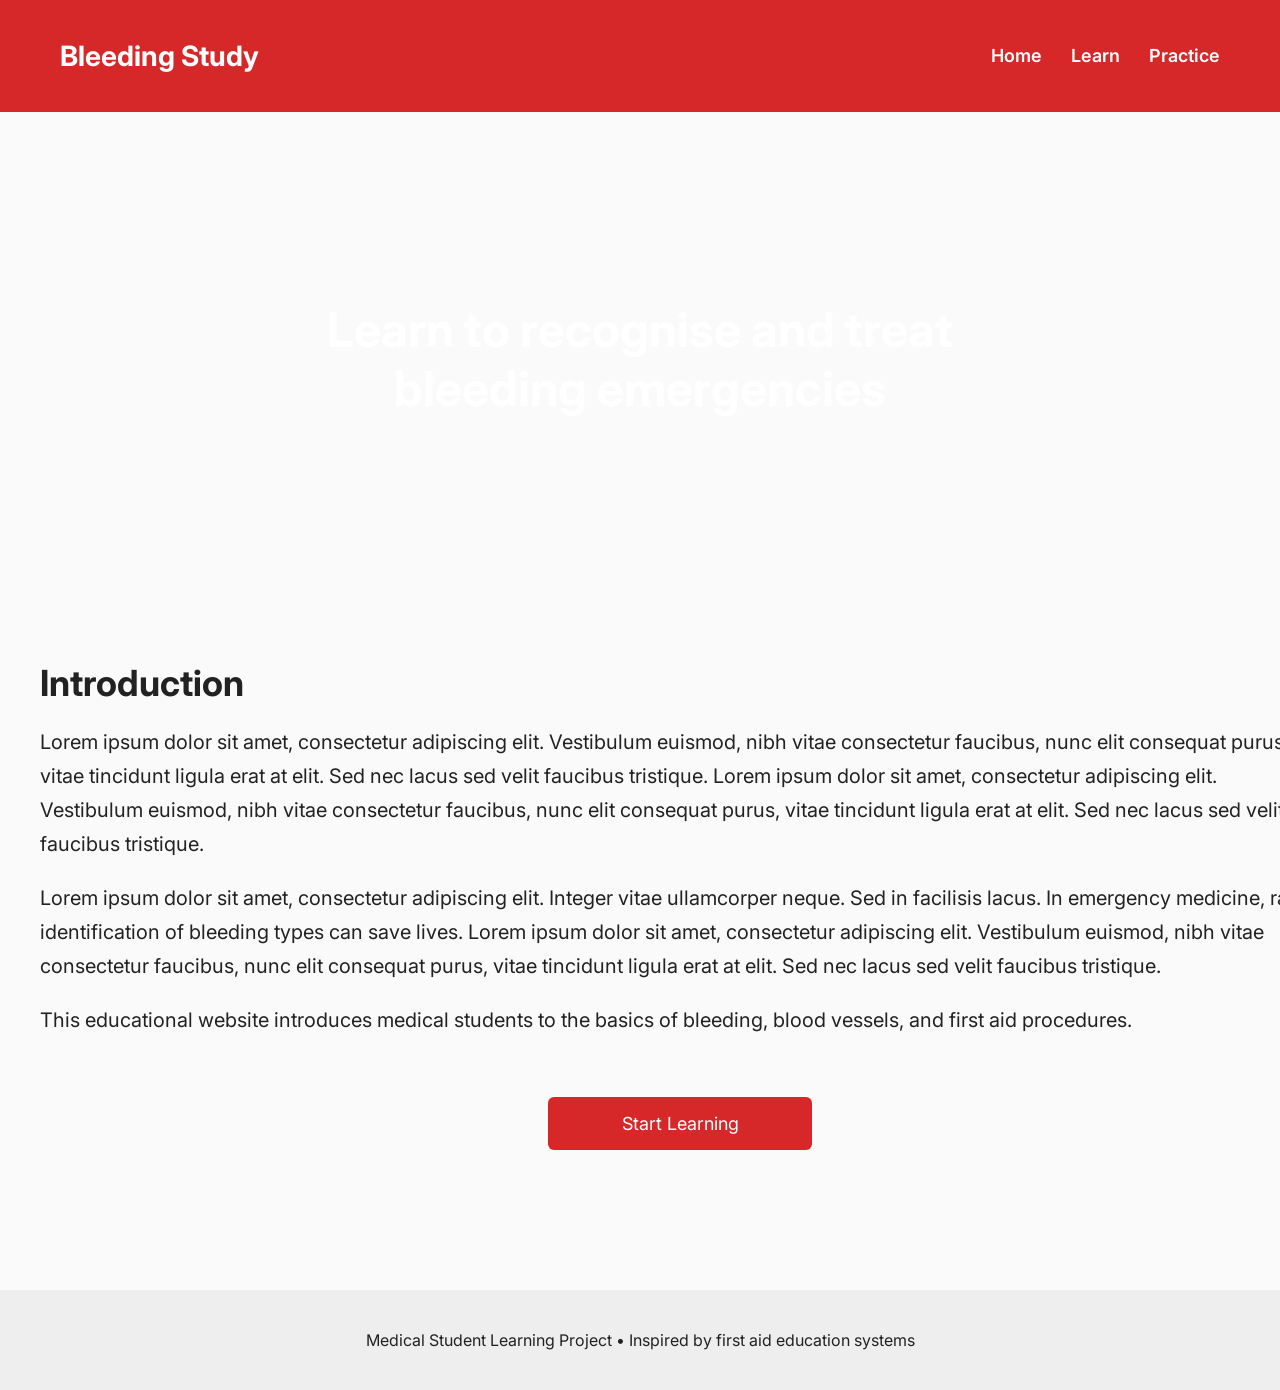
==== index.html @ e58a8ed6 "Add files via upload" ====
<!DOCTYPE html>
<html>
<head>

<title>Bleeding First Aid Learning</title>

<link rel="stylesheet" href="style.css">
<meta name="viewport" content="width=device-width, initial-scale=1.0">

<link href="https://fonts.googleapis.com/css2?family=Inter:wght@300;400;600&display=swap" rel="stylesheet">

</head>

<body>

<header>

<h1>Bleeding Study</h1>

<nav>
<a href="index.html">Home</a>
<a href="learn.html">Learn</a>
<a href="practice.html">Practice</a>
</nav>

</header>

<div class="page-content">
    <section class="hero">

<h2>Learn to recognise and treat bleeding emergencies</h2>

</section>

<div class="container">

<h2>Introduction</h2>

<p>
Lorem ipsum dolor sit amet, consectetur adipiscing elit. Vestibulum euismod,
nibh vitae consectetur faucibus, nunc elit consequat purus, vitae tincidunt
ligula erat at elit. Sed nec lacus sed velit faucibus tristique. Lorem ipsum dolor sit amet, consectetur adipiscing elit. Vestibulum euismod,
nibh vitae consectetur faucibus, nunc elit consequat purus, vitae tincidunt
ligula erat at elit. Sed nec lacus sed velit faucibus tristique.
</p>

<p>
Lorem ipsum dolor sit amet, consectetur adipiscing elit. Integer vitae
ullamcorper neque. Sed in facilisis lacus. In emergency medicine,
rapid identification of bleeding types can save lives.
Lorem ipsum dolor sit amet, consectetur adipiscing elit. Vestibulum euismod,
nibh vitae consectetur faucibus, nunc elit consequat purus, vitae tincidunt
ligula erat at elit. Sed nec lacus sed velit faucibus tristique.
</p>

<p>
This educational website introduces medical students to the
basics of bleeding, blood vessels, and first aid procedures.
</p>


<div style="text-align:center">

<a class="btn" href="learn.html">Start Learning</a>

</div>

</div>


</div>

<footer>

Medical Student Learning Project • Inspired by first aid education systems

</footer>

</body>
</html>
---- style.css ----
body{
font-family:'Inter', sans-serif;
margin:0;
background:#fafafa;
color:#222;
min-height: 100vh;
display:flex;
flex-direction:column;
}

/* HEADER */

header{
background:#d62828;
padding:20px 60px;
display:flex;
justify-content:space-between;
align-items:center;
flex-wrap:wrap;
position:sticky;
top:0;
z-index:1000;
}

header h1{
color:white;
font-size:28px;
}

nav a{
color:white;
margin-left:25px;
font-weight:600;
text-decoration:none;
font-size:18px;
transition:0.2s;
}

nav a:hover{
color:black;
}

/* HERO */

.hero{
background:url("images/ambulance.jpg");
background-size:cover;
background-position:center;
height:420px;
display:flex;
align-items:center;
justify-content:center;
text-align:center;
color:white;
padding:20px;
margin-top:0px;
}

.hero h2{
font-size:48px;
max-width:800px;
}

/* CONTAINER */

.container{
max-width:1400px;
margin:auto;
padding:60px 40px;
flex:1;
width:100%;
}

/* TEXT */

h2{
font-size:36px;
margin-bottom:4px;
}

p{
font-size:20px;
line-height:1.7;
}

/* BUTTON */

.btn{
background:#d62828;
color:white;
padding:16px 32px;
border-radius:6px;
text-decoration:none;
display:inline-block;
margin-top:40px;
transition:0.2s;
font-size:18px;
min-width: 200px;
text-align: center;
}

.btn:hover{
background:white;
color:black;
border:1px solid black;
/* transform:scale(1); */
}

/* LEARN GRID */

.topic{
display:grid;
grid-template-columns:1fr 1fr;
gap:80px;
margin:100px 0;
align-items:center;
}

.topic img{
width:90%;
border-radius:10px;
}

/* FOOTER */

footer{
background:#eee;
text-align:center;
padding:40px;
margin-top:80px;
font-size:16px;
}

/* FLASHCARD LAYOUT */

.flashcard-grid{
display:grid;
grid-template-columns:repeat(3,1fr);
gap:150px;
margin-top:80px;
margin-bottom:120px;

}

.card-container{
perspective:1000px;
height:300px;

}

.card{
width:100%;
height:100%;
position:relative;
transform-style:preserve-3d;
transition:transform 0.6s;
cursor:pointer;
}

.card.flip{
transform:rotateY(180deg);
}

.card-face{
position:absolute;
width:100%;
height:100%;
backface-visibility:hidden;
background:white;
border-radius:10px;
box-shadow:0 6px 20px rgba(0,0,0,0.1);
padding:25px;
display:flex;
flex-direction:column;
justify-content:center;
box-sizing: border-box;
left: 0;
}

.card-back{
transform:rotateY(180deg);
}

/*.card input{
margin-top:20px;
padding:10px;
font-size:16px;
}*/

/* CUSTOM FLASHCARD INPUTS */

.card label{
font-size:14px;
margin-top:10px;
}

.card input{
margin-top:5px;
margin-bottom:10px;
padding:10px;
font-size:16px;
border-radius:5px;
border:1px solid #ccc;
}
.page-content{
    flex:1;
    display:flex;
    flex-direction:column;
}

/* MOBILE RESPONSIVE */

@media (max-width:900px){

    /* CONTAINER */
    .container{
        padding:30px 15px;
    }

    /* HERO */
    .hero{
        height:300px;
        padding:15px;
    }
    

    /* .hero h2{
        font-size:28px;
    }

    /* TEXT */
    /* h2{
        font-size:26px;
    }

    p{
        font-size:16px; 
    }*/

    header{
        padding:15px;
        flex-direction:column;
        align-items:flex-start;
    }

    nav{
        margin-top:10px;
    }

    nav a{
        margin-left:0;
        margin-right:15px;
        /* font-size:16px; */
    }

    /* GRID FIX (MOST IMPORTANT) */
    .flashcard-grid{
        grid-template-columns:1fr;
        gap:60px;
        margin-top:100px;
        justify-items:center; /* 🔥 THIS IS THE KEY FIX */
    }

    /* TOPIC SECTION */
    .topic{
        grid-template-columns:1fr;
        gap:40px;
    }

    /* BUTTON */
    .btn{
        padding:12px 20px;
        /* font-size:16px; */
    }

    /* FOOTER */
    footer{
        padding:30px 15px;
        width: 100%;
        box-sizing: border-box;
    }

    .card{
    width:95%;
    margin:0;}

    .card-container{
    width:100%;
    display:flex;
    justify-content:center;}

}
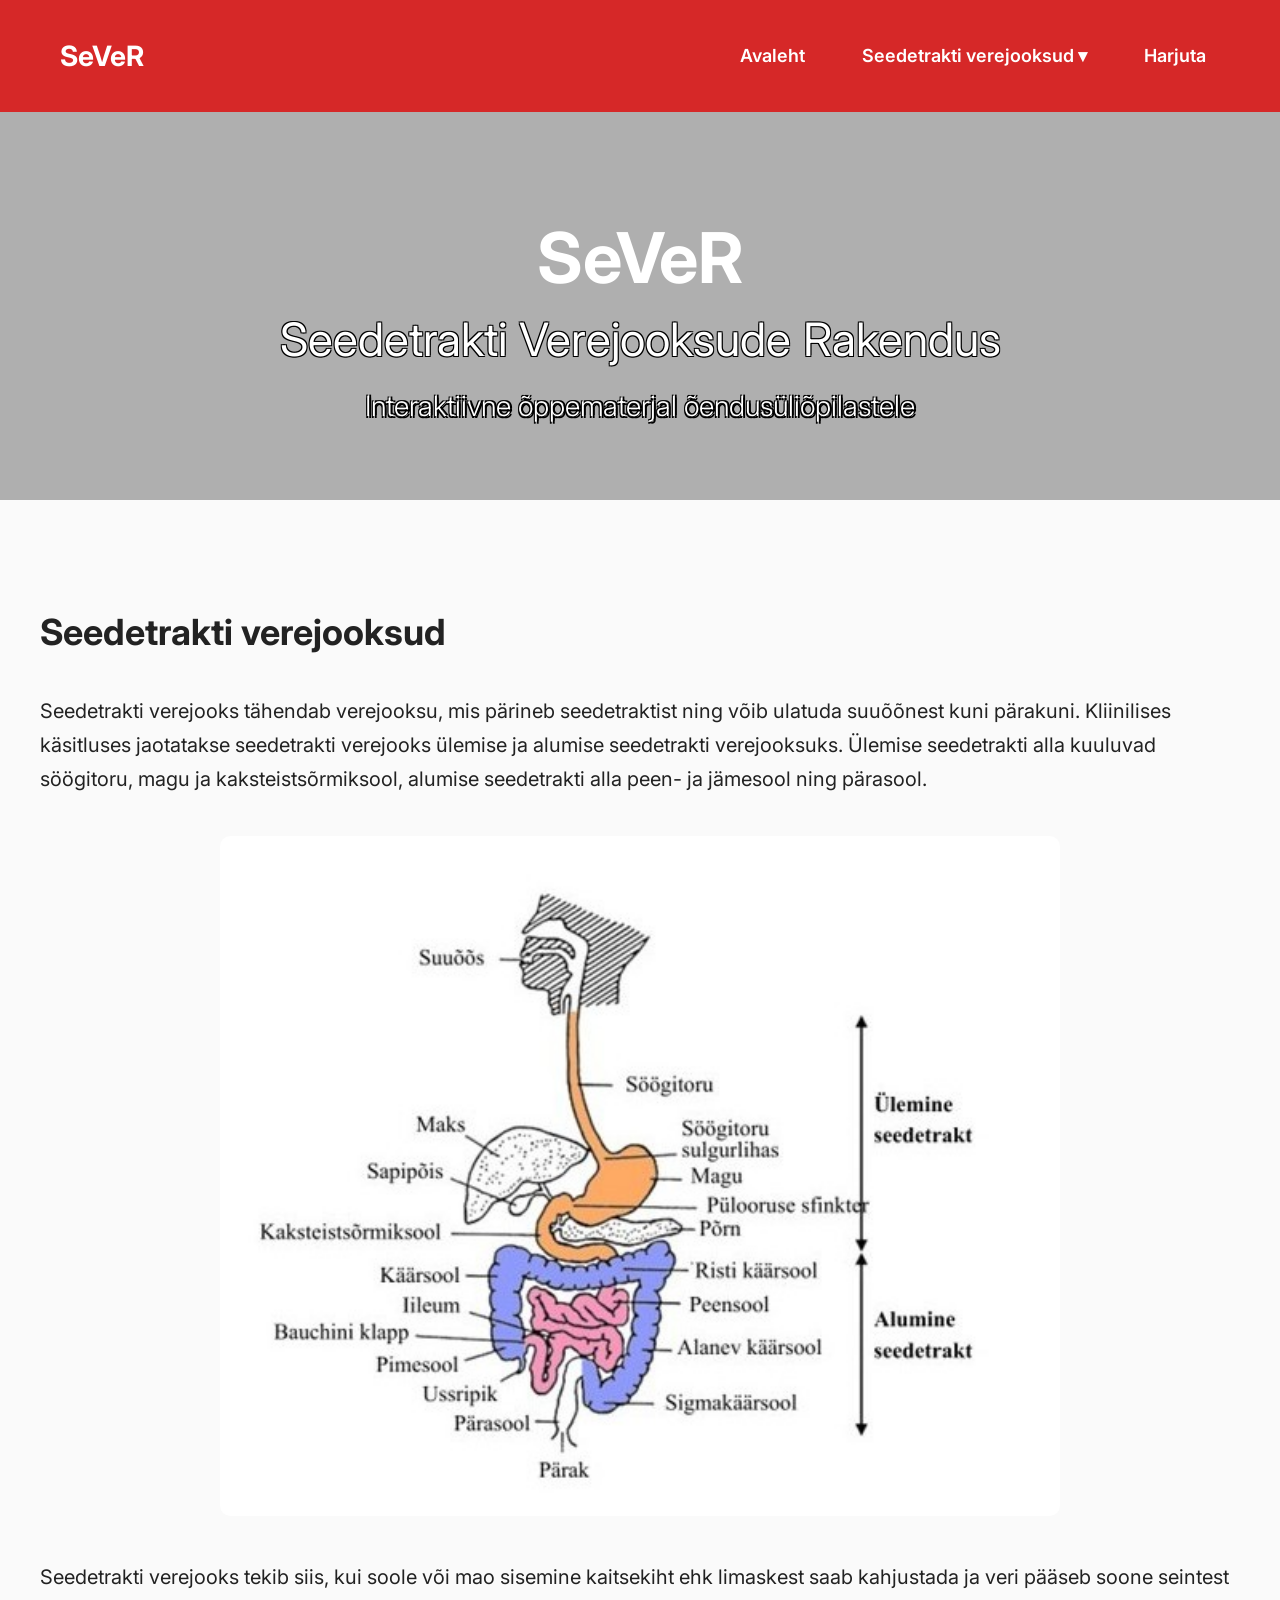
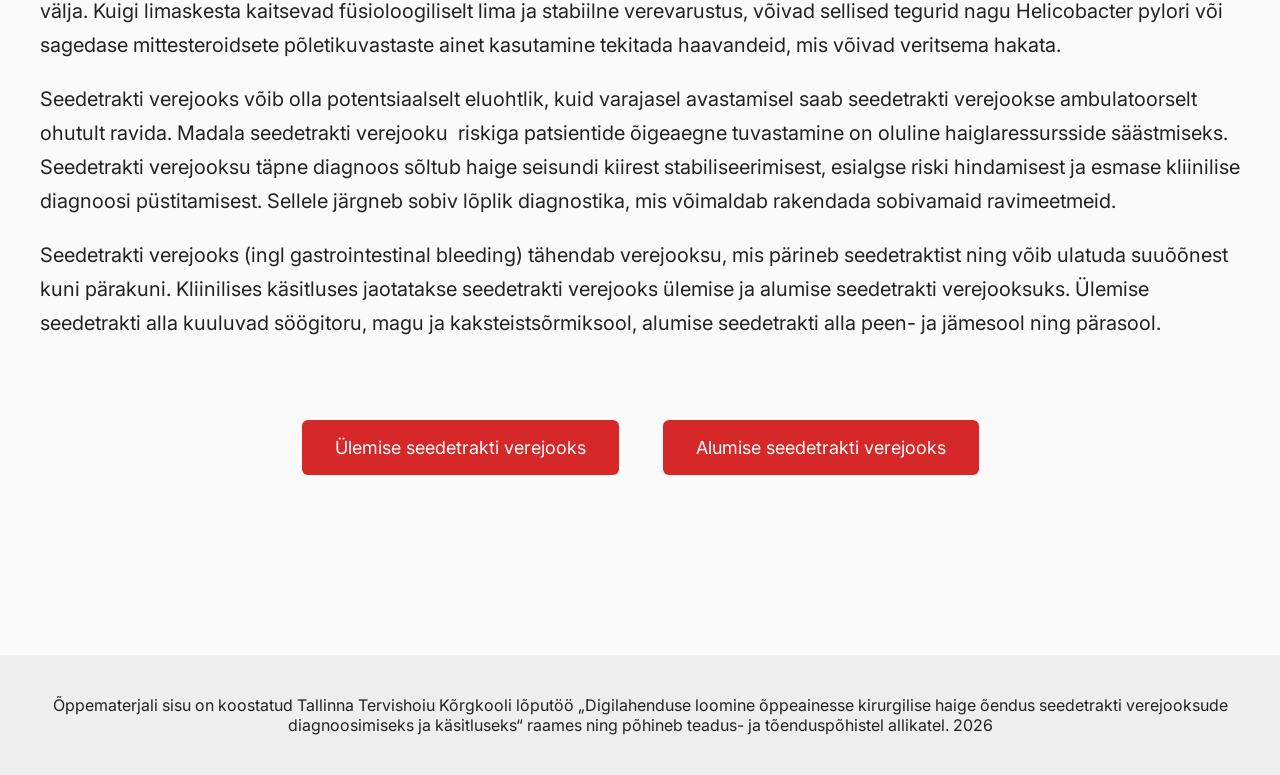
==== commit 02011db6: "Add files via upload Update to everything" ====
--- a/index.html
+++ b/index.html
@@ -2,12 +2,16 @@
 <html>
 <head>
 
-<title>Bleeding First Aid Learning</title>
+<title>Seedetrakti verejooksude diagnoosimine ja käsitlus</title>
 
 <link rel="stylesheet" href="style.css">
 <meta name="viewport" content="width=device-width, initial-scale=1.0">
 
 <link href="https://fonts.googleapis.com/css2?family=Inter:wght@300;400;600&display=swap" rel="stylesheet">
+
+<meta name="viewport" content="width=device-width, initial-scale=1.0">
+
+<script src="menu.js" defer></script>
 
 </head>
 
@@ -15,64 +19,73 @@
 
 <header>
 
-<h1>Bleeding Study</h1>
+<h1>SeVeR</h1>
 
 <nav>
-<a href="index.html">Home</a>
-<a href="learn.html">Learn</a>
-<a href="practice.html">Practice</a>
-</nav>
+    <a href="index.html">Avaleht</a>
+
+    <div class="nav-dropdown">
+   <a class="nav-trigger">Seedetrakti verejooksud ▾</a>
+  <div class="dropdown-panel">
+  <div class="dropdown-col">
+
+    <a href="ulemine seedetrakt.html" class="section-btn">Ülemine seedetrakt</a>
+
+    <a href="alumine seedetrakt.html" class="section-btn">Alumine seedetrakt</a>
+
+  </div>
+</div>
+</div>
+
+    <a href="practice.html">Harjuta</a>
+  </nav>
 
 </header>
 
 <div class="page-content">
     <section class="hero">
 
-<h2>Learn to recognise and treat bleeding emergencies</h2>
+      <h2 style="margin-bottom:11px;">SeVeR</h2>
+      <h3 style="margin-bottom:11px;">Seedetrakti Verejooksude Rakendus</h3>
+      <h4 style="margin-top:11px;">Interaktiivne õppematerjal õendusüliõpilastele</h4>
+
+      
 
 </section>
 
 <div class="container">
 
-<h2>Introduction</h2>
+<h2 style="margin-bottom:40px;">Seedetrakti verejooksud</h2>
 
 <p>
-Lorem ipsum dolor sit amet, consectetur adipiscing elit. Vestibulum euismod,
-nibh vitae consectetur faucibus, nunc elit consequat purus, vitae tincidunt
-ligula erat at elit. Sed nec lacus sed velit faucibus tristique. Lorem ipsum dolor sit amet, consectetur adipiscing elit. Vestibulum euismod,
-nibh vitae consectetur faucibus, nunc elit consequat purus, vitae tincidunt
-ligula erat at elit. Sed nec lacus sed velit faucibus tristique.
+Seedetrakti verejooks tähendab verejooksu, mis pärineb seedetraktist ning võib ulatuda suuõõnest kuni pärakuni. Kliinilises käsitluses jaotatakse seedetrakti verejooks ülemise ja alumise seedetrakti verejooksuks. Ülemise seedetrakti alla kuuluvad söögitoru, magu ja kaksteistsõrmiksool, alumise seedetrakti alla peen- ja jämesool ning pärasool. </p>
+
+
+<div class="intro-image">
+  <img src="images/Sissejuhatus.jpg" alt="Sissejuhatus">
+</div>
+
+<p>
+Seedetrakti verejooks tekib siis, kui soole või mao sisemine kaitsekiht ehk limaskest saab kahjustada ja veri pääseb soone seintest välja. Kuigi limaskesta kaitsevad füsioloogiliselt lima ja stabiilne verevarustus, võivad sellised tegurid nagu Helicobacter pylori või sagedase mittesteroidsete põletikuvastaste ainet kasutamine tekitada haavandeid, mis võivad veritsema hakata.
 </p>
 
 <p>
-Lorem ipsum dolor sit amet, consectetur adipiscing elit. Integer vitae
-ullamcorper neque. Sed in facilisis lacus. In emergency medicine,
-rapid identification of bleeding types can save lives.
-Lorem ipsum dolor sit amet, consectetur adipiscing elit. Vestibulum euismod,
-nibh vitae consectetur faucibus, nunc elit consequat purus, vitae tincidunt
-ligula erat at elit. Sed nec lacus sed velit faucibus tristique.
+Seedetrakti verejooks võib olla potentsiaalselt eluohtlik, kuid varajasel avastamisel saab seedetrakti verejookse ambulatoorselt ohutult ravida. Madala seedetrakti verejooku  riskiga patsientide õigeaegne tuvastamine on oluline haiglaressursside säästmiseks. Seedetrakti verejooksu täpne diagnoos sõltub haige seisundi kiirest stabiliseerimisest, esialgse riski hindamisest ja esmase kliinilise diagnoosi püstitamisest. Sellele järgneb sobiv lõplik diagnostika, mis võimaldab rakendada sobivamaid ravimeetmeid. 
 </p>
 
-<p>
-This educational website introduces medical students to the
-basics of bleeding, blood vessels, and first aid procedures.
-</p>
+<p>Seedetrakti verejooks (ingl gastrointestinal bleeding) tähendab verejooksu, mis pärineb seedetraktist ning võib ulatuda suuõõnest kuni pärakuni. Kliinilises käsitluses jaotatakse seedetrakti verejooks ülemise ja alumise seedetrakti verejooksuks. Ülemise seedetrakti alla kuuluvad söögitoru, magu ja kaksteistsõrmiksool, alumise seedetrakti alla peen- ja jämesool ning pärasool.</p>
 
-
-<div style="text-align:center">
-
-<a class="btn" href="learn.html">Start Learning</a>
-
+<div style="text-align:center; margin-top:40px; margin-bottom:40px;">
+  <a class="btn" href="ulemine seedetrakt.html">Ülemise seedetrakti verejooks</a>
+  <a class="btn" href="alumine seedetrakt.html">Alumise seedetrakti verejooks</a>
 </div>
 
 </div>
-
-
 </div>
 
 <footer>
 
-Medical Student Learning Project • Inspired by first aid education systems
+Õppematerjali sisu on koostatud Tallinna Tervishoiu Kõrgkooli lõputöö „Digilahenduse loomine õppeainesse kirurgilise haige õendus seedetrakti verejooksude diagnoosimiseks ja käsitluseks“ raames ning põhineb teadus- ja tõenduspõhistel allikatel. 2026
 
 </footer>
 
--- a/style.css
+++ b/style.css
@@ -1,3 +1,17 @@
+*, *::before, *::after {
+    box-sizing: border-box;
+}
+
+html {
+    overflow-x: hidden;
+}
+
+body {
+    overflow-x: hidden;
+    max-width: 100vw;
+    /* rest of your body styles stay as they are */
+}
+
 body{
 font-family:'Inter', sans-serif;
 margin:0;
@@ -17,8 +31,10 @@
 justify-content:space-between;
 align-items:center;
 flex-wrap:wrap;
-position:sticky;
+position:fixed;
 top:0;
+left:0;
+width:100%;
 z-index:1000;
 }
 
@@ -34,11 +50,97 @@
 text-decoration:none;
 font-size:18px;
 transition:0.2s;
+padding: 10px 14px;
+border-radius: 6px;
 }
 
 nav a:hover{
 color:black;
 }
+
+/* NAV DROPDOWN */
+.nav-dropdown {
+  position: relative;
+  display: inline-block;
+}
+
+.nav-trigger {
+  cursor: pointer !important;
+  user-select: none;
+}
+
+.dropdown-panel {
+  display: none;
+  position: fixed;
+  top: 110px;
+  right: 0;
+  width: 600px;
+  background: #111;
+  color: white;
+  padding: 40px;
+  z-index: 999;
+  box-shadow: -4px 4px 20px rgba(0,0,0,0.4);
+  animation: slideDown 0.3s ease;
+  overflow-y: auto;
+  max-height: calc(100vh - 68px);
+  border-radius: 0 0 0 12px;
+}
+
+.dropdown-panel.open {
+  display: flex;
+  gap: 40px;
+}
+
+@keyframes slideDown {
+  from { opacity: 0; transform: translateY(-10px); }
+  to   { opacity: 1; transform: translateY(0); }
+}
+
+/* SECTION HEADERS - white clickable buttons */
+.dropdown-col .section-btn {
+  display: block;
+  color: white;
+  text-decoration: none;
+  font-size: 15px;
+  font-weight: 600;
+  background: #2a2a2a;
+  border-radius: 6px;
+  padding: 10px 14px;
+  margin: 10px 0 6px;
+  transition: 0.2s;
+  cursor: pointer;
+}
+
+.dropdown-col .section-btn:hover {
+  background: #d62828;
+  padding-left: 18px;
+}
+
+/* SUBSECTION LABELS - gray, not clickable */
+.dropdown-col .section-label {
+  color: #888;
+  font-size: 13px;
+  margin: 12px 0 4px 4px;
+  display: block;
+  cursor: default;
+  user-select: none;
+}
+
+/* SUB-ITEMS - gray, not clickable */
+.dropdown-col ul {
+  list-style: none;
+  padding: 0 0 0 12px;
+  margin: 0 0 8px;
+}
+
+.dropdown-col ul li {
+  color: #888;
+  font-size: 14px;
+  padding: 4px 0;
+  cursor: default;
+  user-select: none;
+}
+
 
 /* HERO */
 
@@ -48,17 +150,57 @@
 background-position:center;
 height:420px;
 display:flex;
+flex-direction: column; /* ← add this */
 align-items:center;
 justify-content:center;
 text-align:center;
 color:white;
 padding:20px;
 margin-top:0px;
+position: relative;
 }
 
 .hero h2{
-font-size:48px;
+font-size:70px;
 max-width:800px;
+}
+
+
+.hero h3 {
+  font-size: 46px;
+  font-weight: 400;
+  margin: 0 0 8px;
+  color: white;
+  text-shadow: 1px 1px 0 black, -1px -1px 0 black, 1px -1px 0 black, -1px 1px 0 black;
+}
+
+.hero h4 {
+  font-size: 28px;
+  font-weight: 300;
+  margin: 0;
+  color: white;
+  text-shadow: 1.5px 1.5px 0 black, -1.5px -1.5px 0 black, 1.5px -1.5px 0 black, -1.5px 1.5px 0 black;
+
+}
+
+/* DARK OVERLAY */
+.hero::before {
+  content: '';
+  position: absolute;
+  top: 0;
+  left: 0;
+  width: 100%;
+  height: 100%;
+  background: rgba(0, 0, 0, 0.3); /* ← adjust 0.4 to make darker or lighter */
+  z-index: 0;
+}
+
+/* KEEP TEXT ABOVE OVERLAY */
+.hero h2,
+.hero h3,
+.hero h4 {
+  position: relative;
+  z-index: 1;
 }
 
 /* CONTAINER */
@@ -69,6 +211,7 @@
 padding:60px 40px;
 flex:1;
 width:100%;
+padding-top:80px;
 }
 
 /* TEXT */
@@ -79,6 +222,11 @@
 }
 
 p{
+font-size:20px;
+line-height:1.7;
+}
+
+li{
 font-size:20px;
 line-height:1.7;
 }
@@ -91,12 +239,13 @@
 padding:16px 32px;
 border-radius:6px;
 text-decoration:none;
-display:inline-block;
 margin-top:40px;
 transition:0.2s;
 font-size:18px;
+display: inline-block;
 min-width: 200px;
 text-align: center;
+border: 1px solid transparent
 }
 
 .btn:hover{
@@ -105,6 +254,12 @@
 border:1px solid black;
 /* transform:scale(1); */
 }
+
+/* BUTTON GAP (desktop) */
+.btn + .btn {
+    margin-left: 40px;
+}
+
 
 /* LEARN GRID */
 
@@ -206,15 +361,84 @@
     flex:1;
     display:flex;
     flex-direction:column;
-}
+    padding-top:80px;
+}
+
+/* INTRO IMAGE */
+.intro-image {
+  text-align: center;
+  margin: 40px 0;
+}
+
+.intro-image img {
+  width: 70%;
+  max-width: 900px;
+  border-radius: 10px;
+}
+
+/* INFO BOX - red outline */
+.info-box-outline {
+  border: 2px solid #d62828;
+  border-radius: 10px;
+  padding: 24px 30px;
+  margin: 40px 0;
+}
+
+.info-box-outline h2 {
+  color: #d62828;
+  margin-top: 0;
+}
+
+/* INFO BOX - light red background */
+.info-box-light {
+  background: #fff0f0;
+  border-radius: 10px;
+  padding: 24px 30px;
+  margin: 40px 0;
+}
+
+/* SYMPTOMS TABLE */
+.symptoms-table {
+  width: 100%;
+  border-collapse: collapse;
+  margin: 30px 0;
+  font-size: 18px;
+}
+
+.symptoms-table th {
+  background: #d62828;
+  color: white;
+  padding: 16px 20px;
+  text-align: left;
+}
+
+.symptoms-table td {
+  padding: 20px;
+  border-bottom: 1px solid #eee;
+}
+
+.symptoms-table tr:nth-child(even) {
+  background: #fafafa;
+}
+
+.symptoms-table tr:hover {
+  background: #fff0f0;
+}
+
+
+
 
 /* MOBILE RESPONSIVE */
 
 @media (max-width:900px){
 
+    .page-content{
+        padding-top:100px;
+    }
     /* CONTAINER */
     .container{
-        padding:30px 15px;
+        padding:100px 15px 30px;
+        overflow-x: hidden;
     }
 
     /* HERO */
@@ -253,10 +477,19 @@
         /* font-size:16px; */
     }
 
+    .dropdown-panel {
+    width: 100%;
+    flex-direction: column;
+    right: 0;
+    left: 0;
+    border-radius: 0 0 12px 12px;
+    top: 125px;
+    }
+
     /* GRID FIX (MOST IMPORTANT) */
     .flashcard-grid{
         grid-template-columns:1fr;
-        gap:60px;
+        gap:30px;
         margin-top:100px;
         justify-items:center; /* 🔥 THIS IS THE KEY FIX */
     }
@@ -271,7 +504,15 @@
     .btn{
         padding:12px 20px;
         /* font-size:16px; */
-    }
+        display: inline-block;
+        margin-left: auto;
+        margin-right: auto;
+    }
+
+    .btn + .btn {
+    margin-left: 15px;
+    margin-top: 20px;
+}
 
     /* FOOTER */
     footer{
@@ -289,4 +530,10 @@
     display:flex;
     justify-content:center;}
 
-}
+    .intro-image img {
+    width: 100%;
+  }
+
+    
+
+}
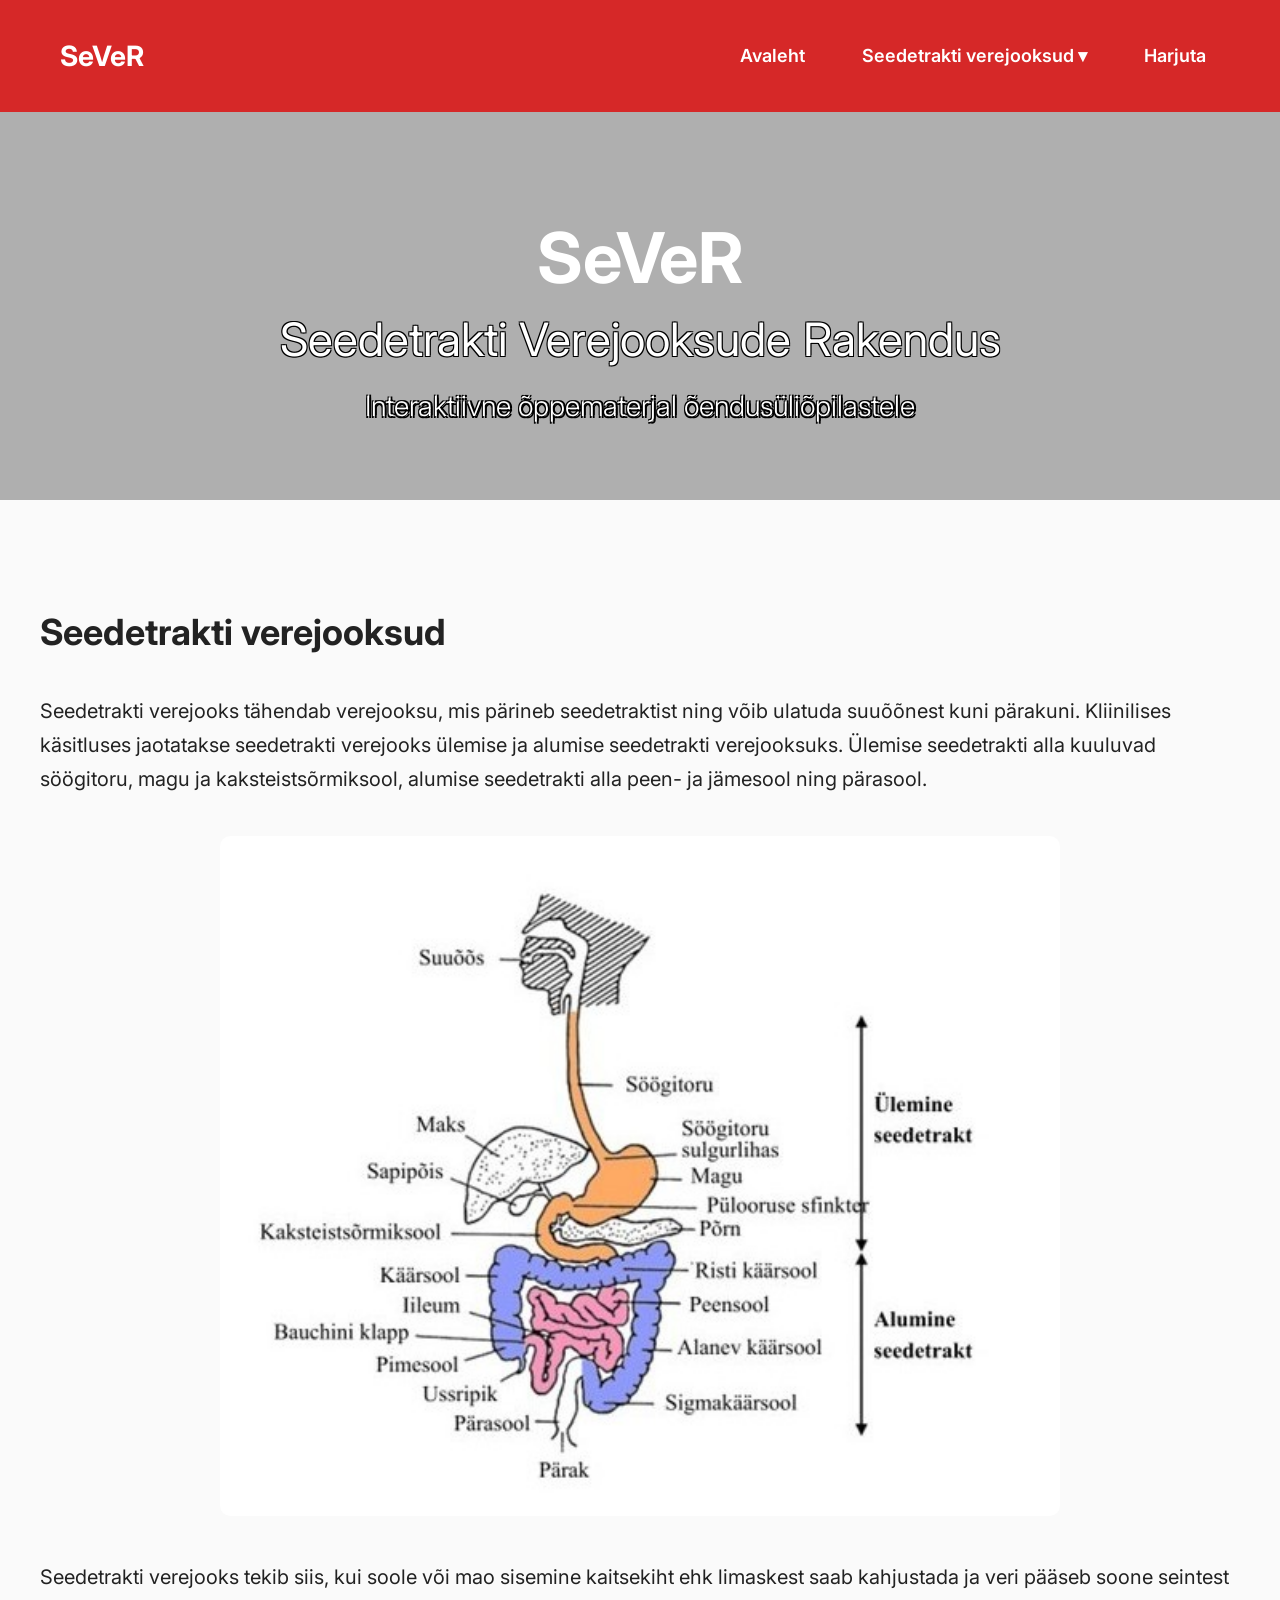
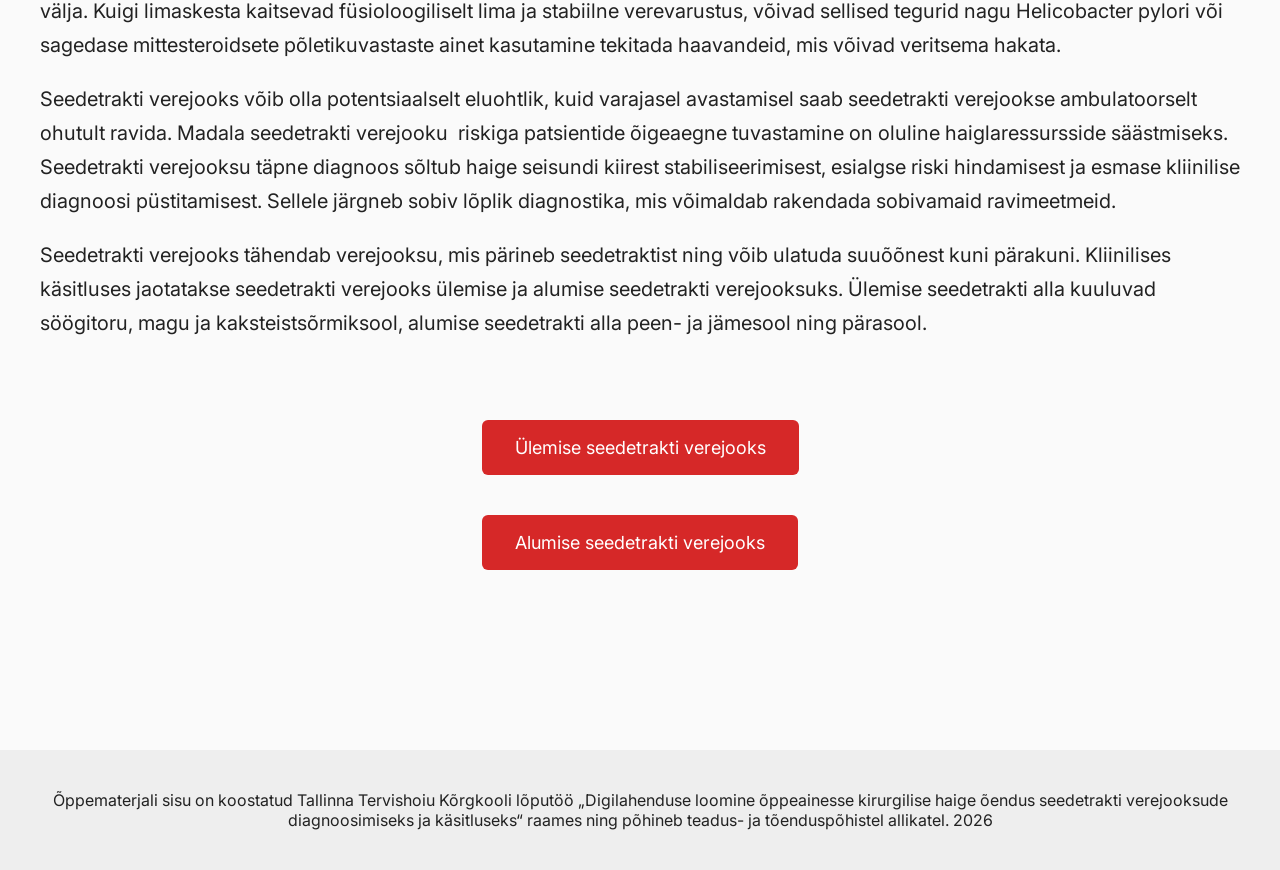
==== commit 1bee8a93: "Add files via upload update to ui" ====
--- a/index.html
+++ b/index.html
@@ -73,10 +73,11 @@
 Seedetrakti verejooks võib olla potentsiaalselt eluohtlik, kuid varajasel avastamisel saab seedetrakti verejookse ambulatoorselt ohutult ravida. Madala seedetrakti verejooku  riskiga patsientide õigeaegne tuvastamine on oluline haiglaressursside säästmiseks. Seedetrakti verejooksu täpne diagnoos sõltub haige seisundi kiirest stabiliseerimisest, esialgse riski hindamisest ja esmase kliinilise diagnoosi püstitamisest. Sellele järgneb sobiv lõplik diagnostika, mis võimaldab rakendada sobivamaid ravimeetmeid. 
 </p>
 
-<p>Seedetrakti verejooks (ingl gastrointestinal bleeding) tähendab verejooksu, mis pärineb seedetraktist ning võib ulatuda suuõõnest kuni pärakuni. Kliinilises käsitluses jaotatakse seedetrakti verejooks ülemise ja alumise seedetrakti verejooksuks. Ülemise seedetrakti alla kuuluvad söögitoru, magu ja kaksteistsõrmiksool, alumise seedetrakti alla peen- ja jämesool ning pärasool.</p>
+<p>Seedetrakti verejooks tähendab verejooksu, mis pärineb seedetraktist ning võib ulatuda suuõõnest kuni pärakuni. Kliinilises käsitluses jaotatakse seedetrakti verejooks ülemise ja alumise seedetrakti verejooksuks. Ülemise seedetrakti alla kuuluvad söögitoru, magu ja kaksteistsõrmiksool, alumise seedetrakti alla peen- ja jämesool ning pärasool.</p>
 
-<div style="text-align:center; margin-top:40px; margin-bottom:40px;">
+<div class="index-buttons">
   <a class="btn" href="ulemine seedetrakt.html">Ülemise seedetrakti verejooks</a>
+  <br>
   <a class="btn" href="alumine seedetrakt.html">Alumise seedetrakti verejooks</a>
 </div>
 
--- a/style.css
+++ b/style.css
@@ -255,9 +255,27 @@
 /* transform:scale(1); */
 }
 
+.button-stack {
+  display: flex;
+  flex-direction: column;
+  align-items: center;
+  gap: 20px;
+  margin-top: 80px;
+  margin-bottom: 10px;
+}
+
+.button-stack2 {
+  display: flex;
+  flex-direction: column;
+  align-items: center;
+  gap: 10px;
+  margin-top: 10px;
+  margin-bottom: 10px;
+}
+
 /* BUTTON GAP (desktop) */
 .btn + .btn {
-    margin-left: 40px;
+  margin-left: 0;
 }
 
 
@@ -336,6 +354,13 @@
 transform:rotateY(180deg);
 }
 
+.card-answer {
+  margin-top: 12px;
+  font-size: 1rem;
+  color: #222;
+  line-height: 1.3;
+}
+
 /*.card input{
 margin-top:20px;
 padding:10px;
@@ -426,7 +451,26 @@
 }
 
 
-
+.button-row {
+  display: flex;
+  flex-direction: row;
+  justify-content: center;
+  gap: 40px;
+  margin-top: 80px;
+  margin-bottom: 80px;
+}
+
+.button-row .button-stack,
+.button-row .button-stack2 {
+  margin: 0;
+}
+
+.index-buttons {
+  text-align:center;
+  gap: 80px;
+  margin-top: 40px;
+  margin-bottom: 40px;
+}
 
 /* MOBILE RESPONSIVE */
 
@@ -509,10 +553,10 @@
         margin-right: auto;
     }
 
-    .btn + .btn {
-    margin-left: 15px;
-    margin-top: 20px;
-}
+    /* .btn + .btn {
+  margin-left: 15px;
+  margin-top: 20px;
+} */
 
     /* FOOTER */
     footer{
@@ -534,6 +578,29 @@
     width: 100%;
   }
 
+  .button-row {
+  flex-direction: column;
+  gap: 0;
+  margin-top: 40px;
+}
+
+.index-buttons {
+  text-align:center;
+  gap: 20px;
+}
+
+.hero h2 {
+  font-size: 36px;
+}
+
+.hero h3 {
+  font-size: 24px;
+}
+
+.hero h4 {
+  font-size: 18px;
+}
+
     
 
 }
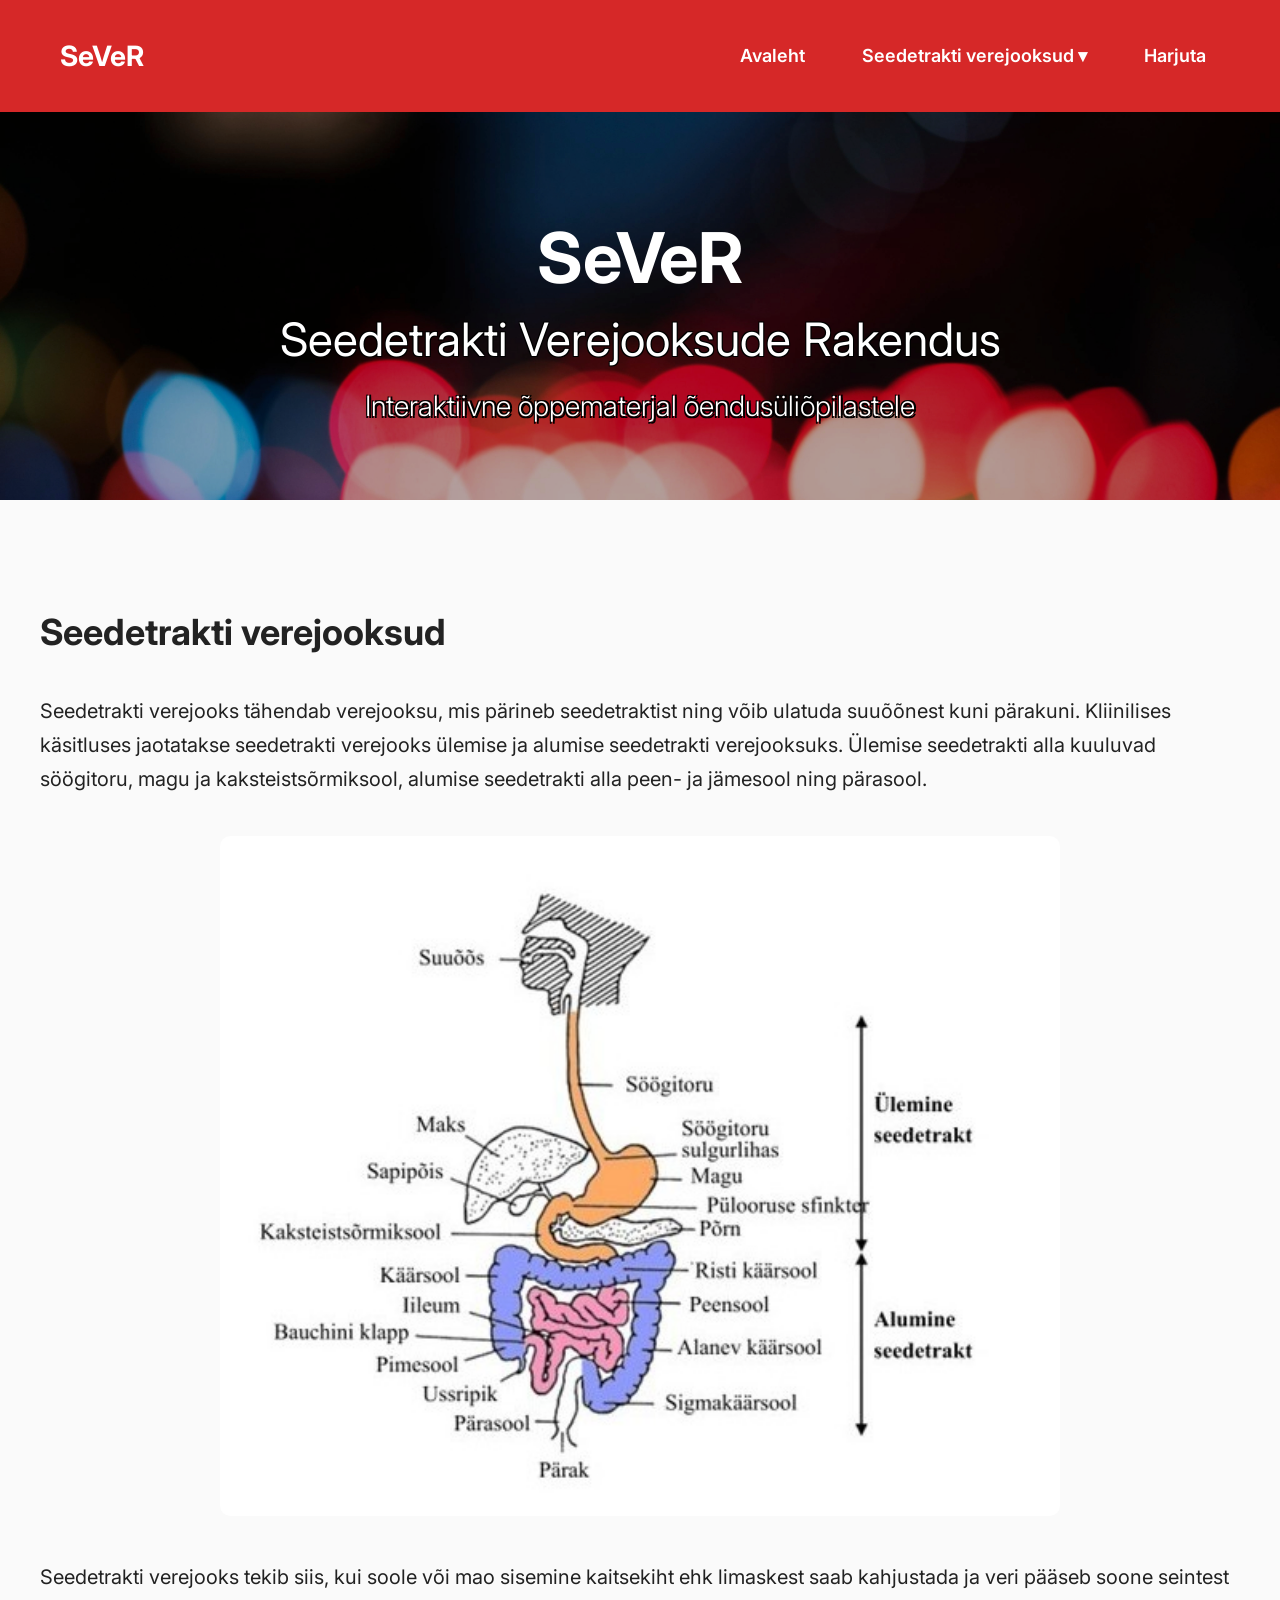
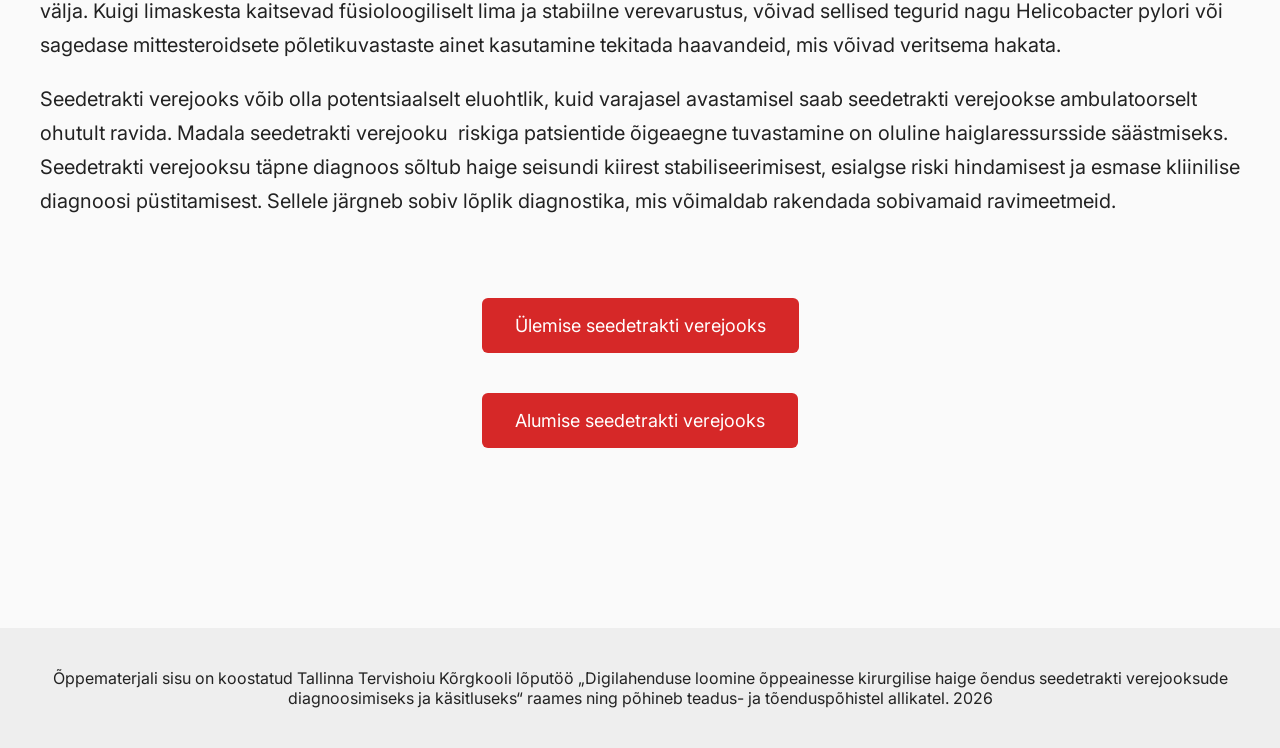
==== commit 18a84db7: "Add files via upload" ====
--- a/index.html
+++ b/index.html
@@ -73,7 +73,6 @@
 Seedetrakti verejooks võib olla potentsiaalselt eluohtlik, kuid varajasel avastamisel saab seedetrakti verejookse ambulatoorselt ohutult ravida. Madala seedetrakti verejooku  riskiga patsientide õigeaegne tuvastamine on oluline haiglaressursside säästmiseks. Seedetrakti verejooksu täpne diagnoos sõltub haige seisundi kiirest stabiliseerimisest, esialgse riski hindamisest ja esmase kliinilise diagnoosi püstitamisest. Sellele järgneb sobiv lõplik diagnostika, mis võimaldab rakendada sobivamaid ravimeetmeid. 
 </p>
 
-<p>Seedetrakti verejooks tähendab verejooksu, mis pärineb seedetraktist ning võib ulatuda suuõõnest kuni pärakuni. Kliinilises käsitluses jaotatakse seedetrakti verejooks ülemise ja alumise seedetrakti verejooksuks. Ülemise seedetrakti alla kuuluvad söögitoru, magu ja kaksteistsõrmiksool, alumise seedetrakti alla peen- ja jämesool ning pärasool.</p>
 
 <div class="index-buttons">
   <a class="btn" href="ulemine seedetrakt.html">Ülemise seedetrakti verejooks</a>
--- a/style.css
+++ b/style.css
@@ -505,21 +505,23 @@
         font-size:16px; 
     }*/
 
-    header{
-        padding:15px;
-        flex-direction:column;
-        align-items:flex-start;
-    }
-
-    nav{
-        margin-top:10px;
-    }
-
-    nav a{
-        margin-left:0;
-        margin-right:15px;
-        /* font-size:16px; */
-    }
+    header {
+    padding: 15px;
+    flex-direction: row;
+    align-items: center;
+    justify-content: space-between;
+}
+
+nav {
+    margin-top: 0;
+}
+
+nav a {
+    margin-left: 0;
+    margin-right: 0;
+    font-size: 14px;
+    padding: 6px 8px;
+}
 
     .dropdown-panel {
     width: 100%;
